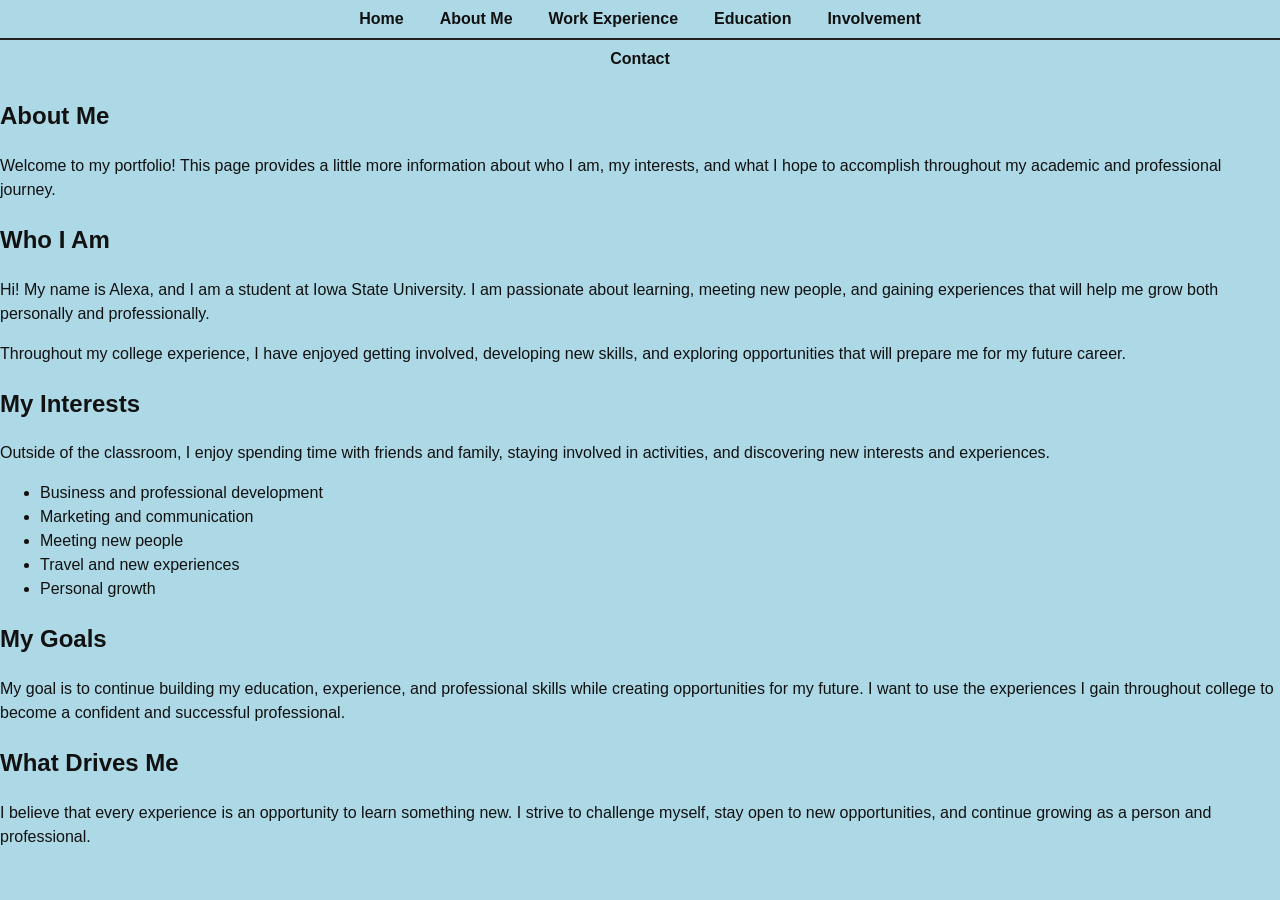
==== about me.html @ 95490ae8 "Create about me.html" ====
<!DOCTYPE html>
<html lang="en">
<head>
    <meta charset="UTF-8">
    <meta name="viewport" content="width=device-width, initial-scale=1.0">

    <title>About Me | My Portfolio</title>

    <!-- Main Stylesheet -->
    <link rel="stylesheet" href="style.css">

    <!-- Navigation JavaScript -->
    <script src="navigation.js" defer></script>
</head>

<body>

    <!-- Navigation -->
    <nav id="navigation"></nav>

    <!-- Main About Me Content -->
    <main class="page-container">

        <section class="about-section">

            <h1>About Me</h1>

            <p class="intro-text">
                Welcome to my portfolio! This page provides a little more
                information about who I am, my interests, and what I hope to
                accomplish throughout my academic and professional journey.
            </p>

            <!-- Introduction -->
            <div class="about-card">

                <h2>Who I Am</h2>

                <p>
                    Hi! My name is Alexa, and I am a student at Iowa State
                    University. I am passionate about learning, meeting new
                    people, and gaining experiences that will help me grow
                    both personally and professionally.
                </p>

                <p>
                    Throughout my college experience, I have enjoyed getting
                    involved, developing new skills, and exploring opportunities
                    that will prepare me for my future career.
                </p>

            </div>

            <!-- Interests -->
            <div class="about-card">

                <h2>My Interests</h2>

                <p>
                    Outside of the classroom, I enjoy spending time with
                    friends and family, staying involved in activities, and
                    discovering new interests and experiences.
                </p>

                <ul>
                    <li>Business and professional development</li>
                    <li>Marketing and communication</li>
                    <li>Meeting new people</li>
                    <li>Travel and new experiences</li>
                    <li>Personal growth</li>
                </ul>

            </div>

            <!-- Goals -->
            <div class="about-card">

                <h2>My Goals</h2>

                <p>
                    My goal is to continue building my education, experience,
                    and professional skills while creating opportunities for
                    my future. I want to use the experiences I gain throughout
                    college to become a confident and successful professional.
                </p>

            </div>

            <!-- Personal Statement -->
            <div class="about-card">

                <h2>What Drives Me</h2>

                <p>
                    I believe that every experience is an opportunity to learn
                    something new. I strive to challenge myself, stay open to
                    new opportunities, and continue growing as a person and
                    professional.
                </p>

            </div>

        </section>

    </main>

</body>
</html>
---- style.css ----
/* style.css
   Layout based on the supplied wireframe.
   Main site content stays within 80% of the viewport,
   leaving 10% on the left and right.
*/

:root {
    --baby-blue: #add8e6;
    --baby-blue-dark: #7fc4d8;
    --border: #222;
    --white: #ffffff;
    --text: #111111;
}

* {
    box-sizing: border-box;
}

html {
    scroll-behavior: smooth;
}

body {
    margin: 0;
    background: var(--baby-blue);
    color: var(--text);
    font-family: Arial, Helvetica, sans-serif;
    line-height: 1.5;
}

/* 10% margin on both sides */
.site-wrapper {
    width: 80%;
    margin: 0 auto;
    min-height: 100vh;
    background: var(--white);
}

/* -----------------------------
   Header
----------------------------- */

.site-header {
    border: 2px solid var(--border);
    background: var(--white);
}

.header-top {
    display: grid;
    grid-template-columns: 20% 1fr;
    min-height: 110px;
}

.logo-area {
    display: flex;
    align-items: center;
    justify-content: center;
    border-right: 2px solid var(--border);
    font-size: clamp(28px, 4vw, 44px);
    font-weight: 500;
}

.header-information {
    display: flex;
    align-items: center;
    justify-content: center;
    padding: 20px;
    text-align: center;
    border-bottom: 2px solid var(--border);
}

/* -----------------------------
   Navigation
----------------------------- */

.navigation-area {
    min-height: 70px;
}

.primary-navigation,
.secondary-navigation {
    display: flex;
    align-items: center;
    justify-content: center;
    gap: 0;
    width: 100%;
}

.primary-navigation {
    min-height: 38px;
    border-bottom: 2px solid var(--border);
}

.secondary-navigation {
    min-height: 30px;
}

.primary-navigation a,
.secondary-navigation a {
    color: var(--text);
    text-decoration: none;
    padding: 7px 18px;
    font-weight: 600;
}

.primary-navigation a:hover,
.secondary-navigation a:hover,
.primary-navigation a.active,
.secondary-navigation a.active {
    background: var(--baby-blue);
}

/* -----------------------------
   Main wireframe area
----------------------------- */

.main-layout {
    display: grid;
    grid-template-columns: 18% 1fr 22%;
    min-height: 560px;
    border-left: 2px solid var(--border);
    border-right: 2px solid var(--border);
    border-bottom: 2px solid var(--border);
}

/* Left navigation */
.left-sidebar {
    border-right: 2px solid var(--border);
    background: var(--white);
    padding: 20px;
}

.left-sidebar h2 {
    font-size: 18px;
    margin-top: 0;
}

.left-sidebar a {
    display: block;
    color: var(--text);
    text-decoration: none;
    margin: 12px 0;
}

.left-sidebar a:hover {
    text-decoration: underline;
}

/* Center content */
.content-area {
    padding: 18px 22px;
}

.hero-image {
    width: 100%;
    min-height: 145px;
    display: flex;
    align-items: center;
    justify-content: center;
    border: 2px solid var(--border);
    margin-bottom: 20px;
    overflow: hidden;
    background: #f7f7f7;
}

.hero-image img {
    display: block;
    width: 100%;
    height: 100%;
    min-height: 145px;
    object-fit: cover;
}

.main-content h1,
.main-content h2 {
    margin-top: 0;
}

.main-content p {
    max-width: 750px;
}

/* Right sticky content */
.right-sidebar {
    border-left: 2px solid var(--border);
    padding: 20px;
    background: var(--white);
}

.sticky-content {
    position: sticky;
    top: 20px;
}

.sticky-content h2 {
    margin-top: 0;
    font-size: 18px;
}

.sticky-content ul {
    padding-left: 20px;
}

.sticky-content a {
    color: var(--text);
}

/* -----------------------------
   Footer
----------------------------- */

.site-footer {
    border-left: 2px solid var(--border);
    border-right: 2px solid var(--border);
    border-bottom: 2px solid var(--border);
    padding: 14px 20px;
    text-align: center;
    background: var(--white);
    font-size: 14px;
}

.site-footer a {
    color: var(--text);
    margin: 0 8px;
}

/* -----------------------------
   Mobile layout
----------------------------- */

@media (max-width: 800px) {
    .site-wrapper {
        width: 90%;
    }

    .header-top {
        grid-template-columns: 1fr;
    }

    .logo-area {
        min-height: 80px;
        border-right: none;
        border-bottom: 2px solid var(--border);
    }

    .primary-navigation,
    .secondary-navigation {
        flex-wrap: wrap;
    }

    .main-layout {
        grid-template-columns: 1fr;
    }

    .left-sidebar,
    .right-sidebar {
        border: none;
        border-bottom: 2px solid var(--border);
    }

    .content-area {
        order: -1;
    }

    .sticky-content {
        position: static;
    }
}
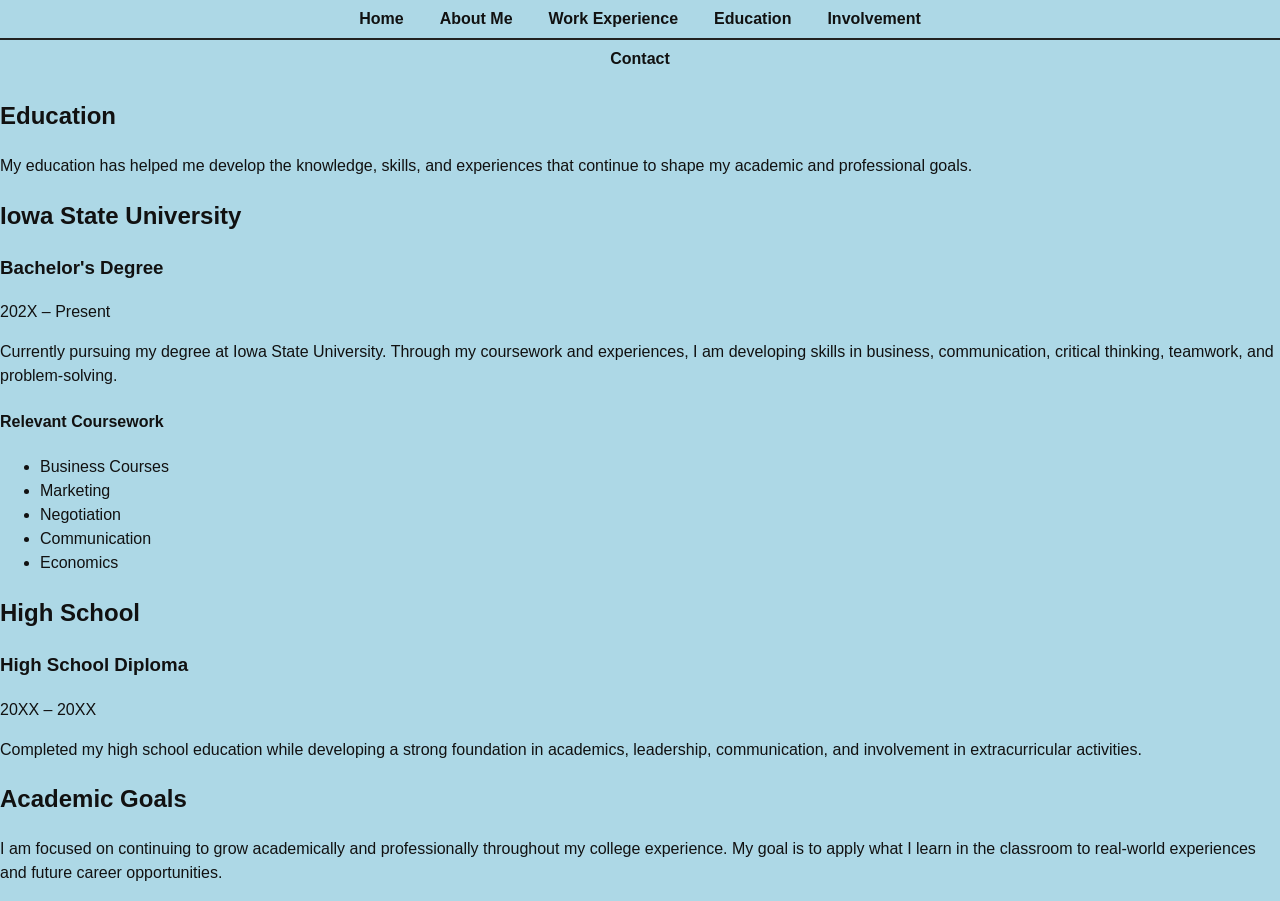
==== commit 66f53898: "Update about me.html" ====
--- a/about me.html
+++ b/about me.html
@@ -3,8 +3,7 @@
 <head>
     <meta charset="UTF-8">
     <meta name="viewport" content="width=device-width, initial-scale=1.0">
-
-    <title>About Me | My Portfolio</title>
+    <title>Education | My Portfolio</title>
 
     <!-- Main Stylesheet -->
     <link rel="stylesheet" href="style.css">
@@ -18,84 +17,84 @@
     <!-- Navigation -->
     <nav id="navigation"></nav>
 
-    <!-- Main About Me Content -->
+    <!-- Main Education Content -->
     <main class="page-container">
 
-        <section class="about-section">
+        <section class="education-section">
 
-            <h1>About Me</h1>
+            <h1>Education</h1>
 
             <p class="intro-text">
-                Welcome to my portfolio! This page provides a little more
-                information about who I am, my interests, and what I hope to
-                accomplish throughout my academic and professional journey.
+                My education has helped me develop the knowledge, skills, and
+                experiences that continue to shape my academic and professional
+                goals.
             </p>
 
-            <!-- Introduction -->
-            <div class="about-card">
+            <!-- Iowa State University -->
+            <div class="education-card">
 
-                <h2>Who I Am</h2>
+                <div class="education-header">
+                    <div>
+                        <h2>Iowa State University</h2>
+                        <h3>Bachelor's Degree</h3>
+                    </div>
+
+                    <span class="education-date">
+                        202X – Present
+                    </span>
+                </div>
 
                 <p>
-                    Hi! My name is Alexa, and I am a student at Iowa State
-                    University. I am passionate about learning, meeting new
-                    people, and gaining experiences that will help me grow
-                    both personally and professionally.
+                    Currently pursuing my degree at Iowa State University.
+                    Through my coursework and experiences, I am developing
+                    skills in business, communication, critical thinking,
+                    teamwork, and problem-solving.
                 </p>
 
+                <h4>Relevant Coursework</h4>
+
+                <ul>
+                    <li>Business Courses</li>
+                    <li>Marketing</li>
+                    <li>Negotiation</li>
+                    <li>Communication</li>
+                    <li>Economics</li>
+                </ul>
+
+            </div>
+
+            <!-- High School -->
+            <div class="education-card">
+
+                <div class="education-header">
+                    <div>
+                        <h2>High School</h2>
+                        <h3>High School Diploma</h3>
+                    </div>
+
+                    <span class="education-date">
+                        20XX – 20XX
+                    </span>
+                </div>
+
                 <p>
-                    Throughout my college experience, I have enjoyed getting
-                    involved, developing new skills, and exploring opportunities
-                    that will prepare me for my future career.
+                    Completed my high school education while developing a
+                    strong foundation in academics, leadership, communication,
+                    and involvement in extracurricular activities.
                 </p>
 
             </div>
 
-            <!-- Interests -->
-            <div class="about-card">
+            <!-- Education Goals -->
+            <div class="education-card">
 
-                <h2>My Interests</h2>
+                <h2>Academic Goals</h2>
 
                 <p>
-                    Outside of the classroom, I enjoy spending time with
-                    friends and family, staying involved in activities, and
-                    discovering new interests and experiences.
-                </p>
-
-                <ul>
-                    <li>Business and professional development</li>
-                    <li>Marketing and communication</li>
-                    <li>Meeting new people</li>
-                    <li>Travel and new experiences</li>
-                    <li>Personal growth</li>
-                </ul>
-
-            </div>
-
-            <!-- Goals -->
-            <div class="about-card">
-
-                <h2>My Goals</h2>
-
-                <p>
-                    My goal is to continue building my education, experience,
-                    and professional skills while creating opportunities for
-                    my future. I want to use the experiences I gain throughout
-                    college to become a confident and successful professional.
-                </p>
-
-            </div>
-
-            <!-- Personal Statement -->
-            <div class="about-card">
-
-                <h2>What Drives Me</h2>
-
-                <p>
-                    I believe that every experience is an opportunity to learn
-                    something new. I strive to challenge myself, stay open to
-                    new opportunities, and continue growing as a person and
-                    professional.
+                    I am focused on continuing to grow academically and
+                    professionally throughout my college experience. My goal
+                    is to apply what I learn in the classroom to real-world
+                    experiences and future career opportunities.
                 </p>
 
             </div>
